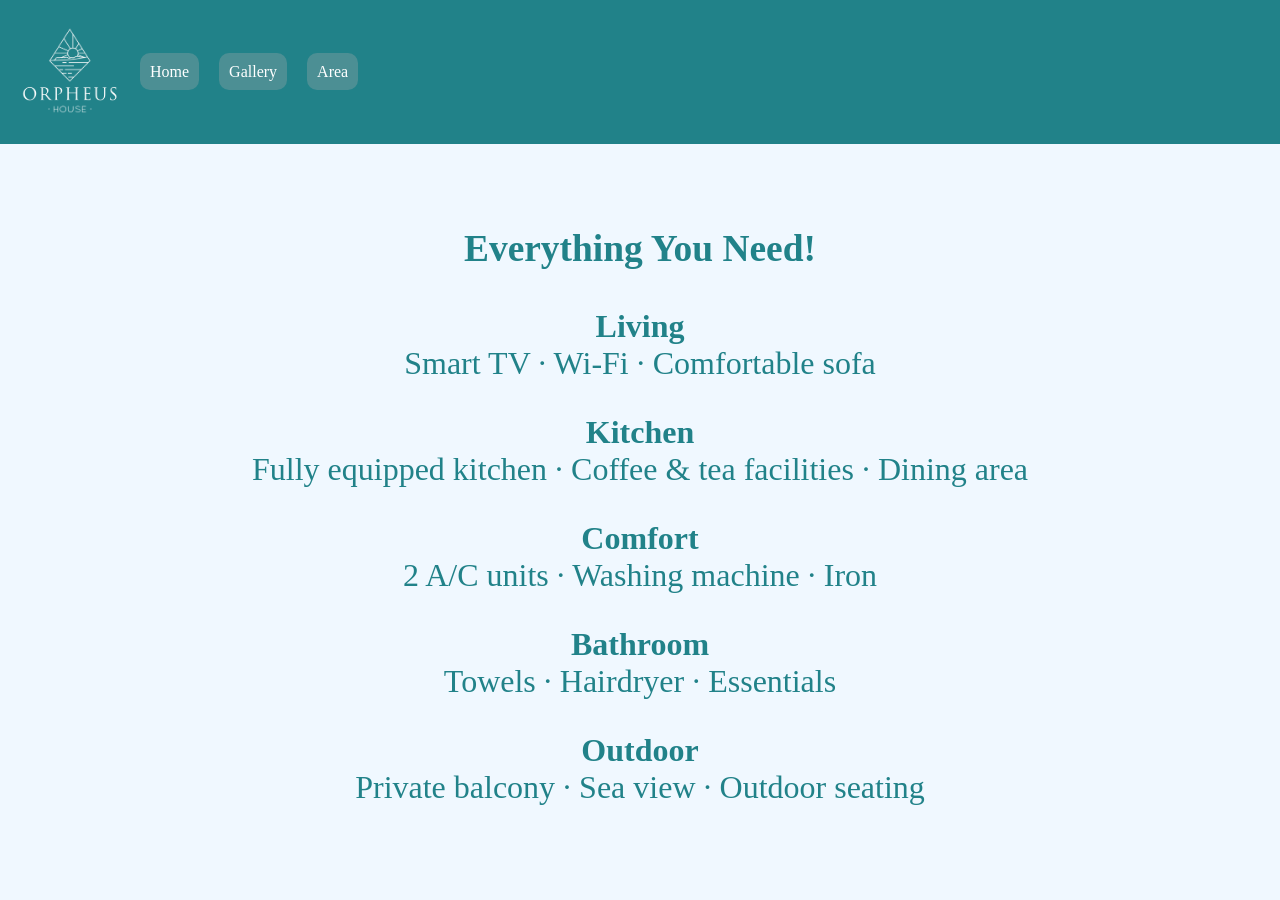
==== amenities.html @ a6a383f1 "Started making the texts for the site." ====
<!DOCTYPE html>
<html lang="en">

<head>
    <meta charset="UTF-8">
    <meta name="viewport" content="width=device-width, initial-scale=1.0">
    <title>Orpheus House Area</title>
    <link rel="stylesheet" href="texts.css">
</head>

<body>
    <div class="container">
        <nav>
            <ul>
                <li class="header-logo"><img src="assets/logo.png" alt="logo"></li>
                <li><a href="index.html">Home</a></li>
                <li><a href="gallery.html">Gallery</a></li>
                <li><a href="koum-kapi.html">Area</a></li>
                <li class="desktop-only-text">
                    <p>We provide everything for your convinience!</p>
                </li>
            </ul>
        </nav>
    </div>
    <div class="great-views-text">
        <h3>Everything You Need!</h3>
        <p><strong>Living</strong><br>
            Smart TV · Wi-Fi · Comfortable sofa</p>
        <p><strong>Kitchen</strong><br>
            Fully equipped kitchen · Coffee & tea facilities · Dining area</p>
        <p><strong>Comfort</strong><br>
            2 A/C units · Washing machine · Iron</p>
                    <p><strong>Bathroom</strong><br>
            Towels · Hairdryer · Essentials</p>
                    <p><strong>Outdoor</strong><br>
            Private balcony · Sea view · Outdoor seating</p>
    </div>
---- texts.css ----
* {
            box-sizing: border-box;
        }
        body {
            margin: 0;
            padding-top: 140px;
            background-color: aliceblue;
            color: #218289;
        }
                .container {
            position: fixed;
            top: 0;
            left: 0;
            width: 100%;
            z-index: 1000;
            background-color: #218289;
        }
        .container img {
            margin: 10px;
            max-width: 100px;
        }
                ul {
            list-style-type: none;
            display: flex;
            justify-content: left;
            padding-left: 10px;
            align-items: center;
            
        }
        a {
            text-decoration: none;
            color: white;      
            padding: 10px;
            border-radius: 10px;
            background-color: #4c8f94;
            margin: 10px;
            
        }
        .desktop-only-text {
            display: none;
        }
        .great-views-text {
            padding: 20px;
            text-align: center;
        }
        @media screen and (min-width: 769px) {
            .great-views-text {
                font-size: 2rem;
                padding: 50px;
            }
        }
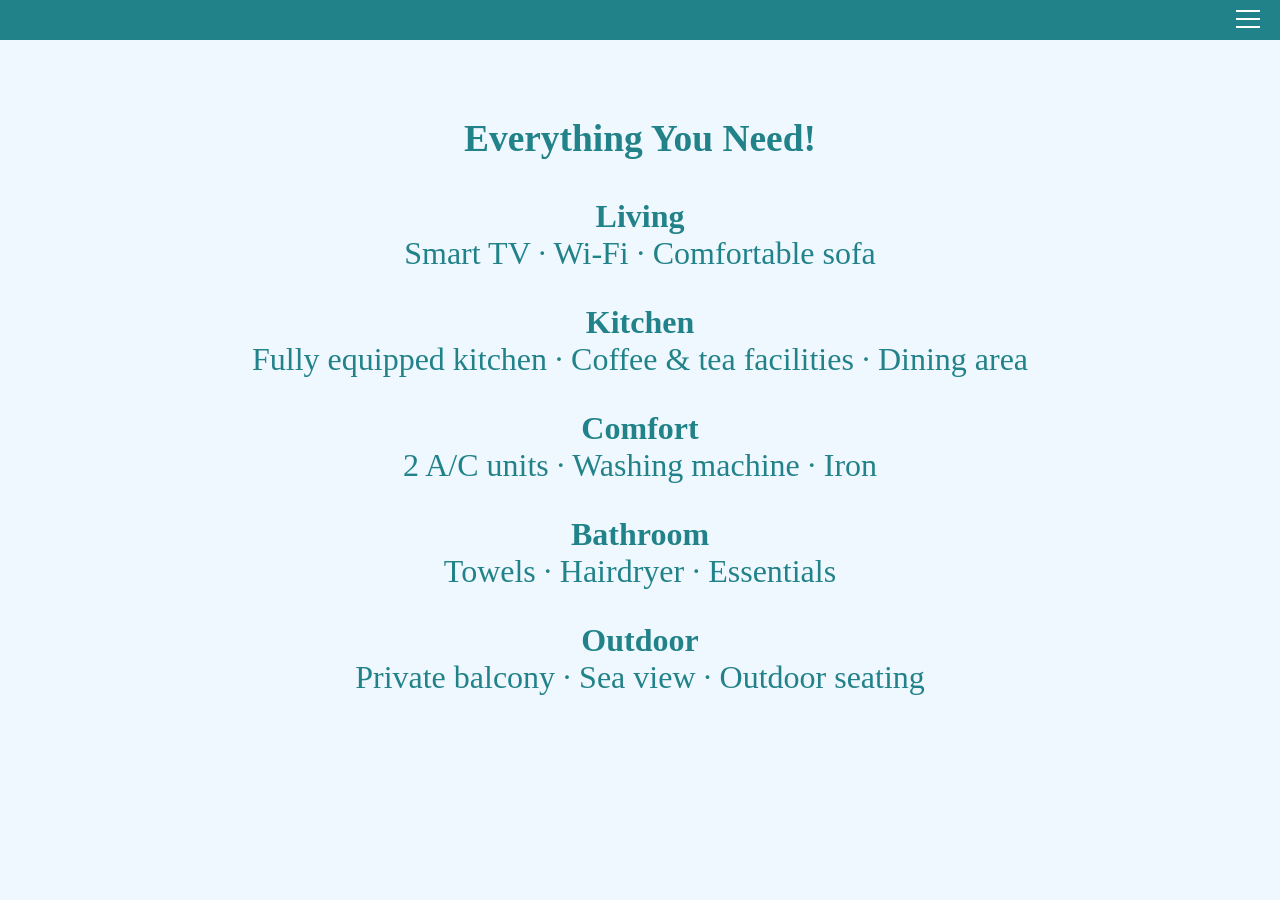
==== commit 38775114: "done with all html and css files. Issue stil exists on index header background image" ====
--- a/amenities.html
+++ b/amenities.html
@@ -11,14 +11,20 @@
 <body>
     <div class="container">
         <nav>
+                    <input class="hamb-checkbox" type="checkbox" id="checkbox"/>
+        <label class="hamb-label" for="checkbox">
+          <span class="line1 hamb-line"></span>
+          <span class="line2 hamb-line"></span>
+          <span class="line3 hamb-line"></span>
+        </label>
             <ul>
                 <li class="header-logo"><img src="assets/logo.png" alt="logo"></li>
                 <li><a href="index.html">Home</a></li>
                 <li><a href="gallery.html">Gallery</a></li>
+                <li><a href="house-description.html">House</a></li>
                 <li><a href="koum-kapi.html">Area</a></li>
-                <li class="desktop-only-text">
-                    <p>We provide everything for your convinience!</p>
-                </li>
+                <li><a href="contact.html">Contact</a></li>
+                <li class="desktop-only-text"><p>Your seaside escape in Chania!</p></li>
             </ul>
         </nav>
     </div>
--- a/texts.css
+++ b/texts.css
@@ -3,10 +3,67 @@
         }
         body {
             margin: 0;
-            padding-top: 140px;
+            padding-top: 30px;
             background-color: aliceblue;
             color: #218289;
         }
+                nav {
+  overflow: auto;
+}
+nav ul {
+  display: none;
+}
+nav ul li {
+
+    padding: 15px;
+}
+nav .hamb-label {
+  position: relative;
+  width: 64px;
+  cursor: hand;
+  float: right;
+  padding: 20px;
+}
+nav .hamb-line {
+  background: white;
+  display: block;
+  height: 2px;
+  position: absolute;
+  width: 24px;
+  transition: all 0.1s ease;
+}
+nav .hamb-line.line1 {
+  top: 10px;
+}
+nav .hamb-line.line2 {
+  top: 18px;
+}
+nav .hamb-line.line3 {
+  top: 26px;
+}
+nav .hamb-checkbox {
+  display: none;
+}
+nav .hamb-checkbox:checked ~ ul {
+  height: 100%;
+  display: flex;
+  flex-direction: column;
+  clear: right;
+}
+nav .hamb-checkbox:checked ~ .hamb-label .line1 {
+  transform: rotate(45deg);
+  top: 18px;
+}
+nav .hamb-checkbox:checked ~ .hamb-label .line2 {
+  background-color: transparent;
+}
+nav .hamb-checkbox:checked ~ .hamb-label .line3 {
+  transform: rotate(-45deg);
+  top: 18px;
+}
+.header-logo {
+    display: none;
+}
                 .container {
             position: fixed;
             top: 0;
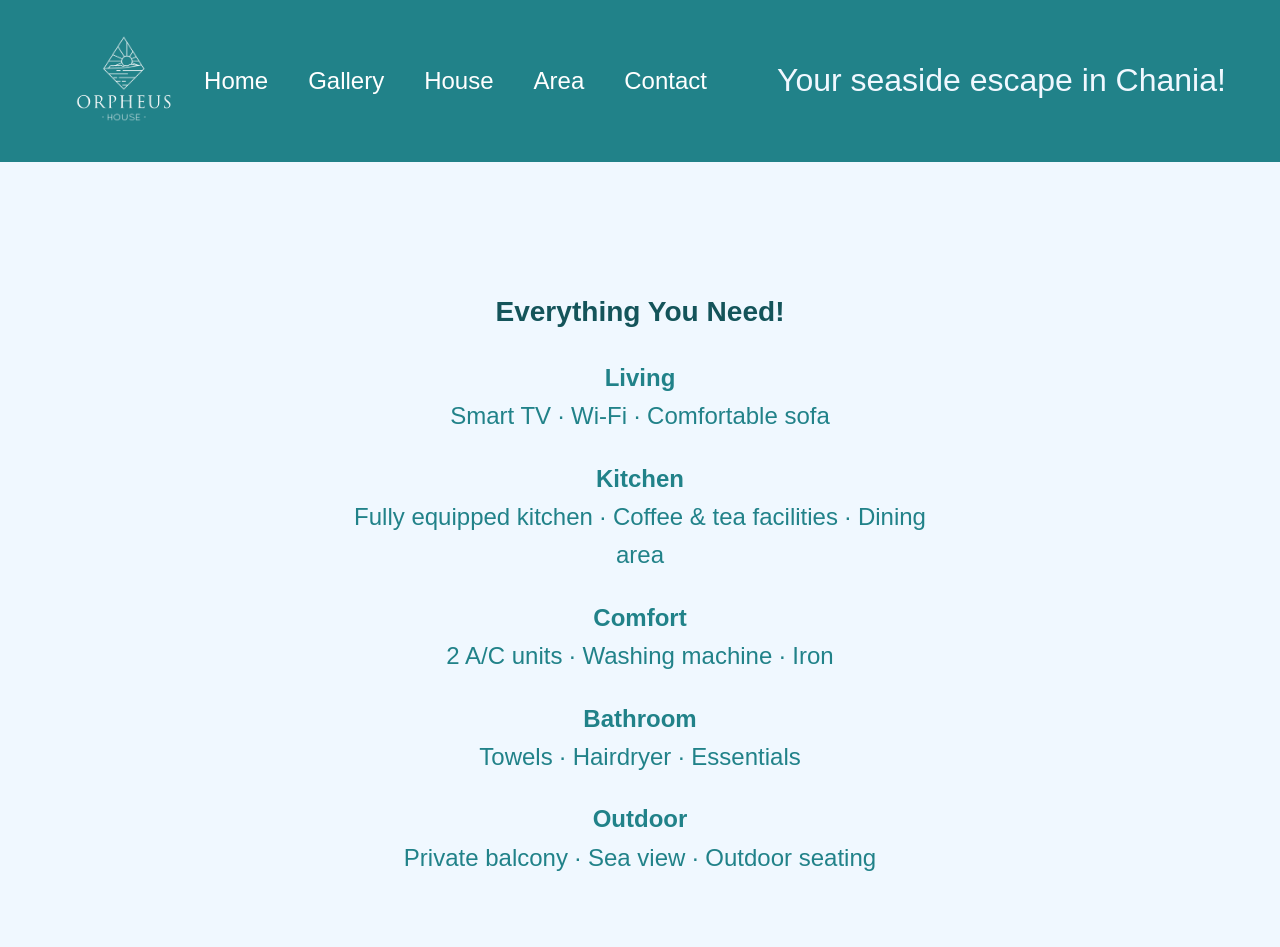
==== commit d73725d7: "continue with the texts and appearance" ====
--- a/amenities.html
+++ b/amenities.html
@@ -28,7 +28,7 @@
             </ul>
         </nav>
     </div>
-    <div class="great-views-text">
+    <div class="amenities-text">
         <h3>Everything You Need!</h3>
         <p><strong>Living</strong><br>
             Smart TV · Wi-Fi · Comfortable sofa</p>
--- a/texts.css
+++ b/texts.css
@@ -1,5 +1,6 @@
         * {
             box-sizing: border-box;
+            font-family: 'Nunito Sans', sans-serif;
         }
         body {
             margin: 0;
@@ -89,7 +90,7 @@
             color: white;      
             padding: 10px;
             border-radius: 10px;
-            background-color: #4c8f94;
+            /* background-color: #4c8f94; */
             margin: 10px;
             
         }
@@ -100,9 +101,117 @@
             padding: 20px;
             text-align: center;
         }
+        /* file house-description.html */
+        .description {
+            padding: 50px;
+    max-width: 800px;
+    margin: 0 auto;
+    line-height: 1.6;
+        }
+        .description h2 {
+            color: #14545a; /* πιο σκούρο απόχρωση για να ξεχωρίζει από το κείμενο */
+    margin-top: 40px;
+    margin-bottom: 15px;
+        }
+        .description p {
+            margin-bottom: 20px;
+        }
+        /* file koum-kapi.html */
+.koum-kapi {
+    padding: 50px;
+    max-width: 800px;
+    margin: 0 auto;
+    line-height: 1.6;
+}
+
+.koum-kapi h2 {
+    color: #14545a; /* πιο σκούρο απόχρωση για να ξεχωρίζει από το κείμενο */
+    margin-top: 40px;
+    margin-bottom: 15px;
+}
+
+.koum-kapi p {
+    margin-bottom: 20px;
+}
+.amenities-text {
+    padding: 50px;
+    max-width: 800px;
+    margin: 0 auto;
+    line-height: 1.6;
+    text-align: center;
+}
+.amenities-text h3 {
+    color: #14545a; /* πιο σκούρο απόχρωση για να ξεχωρίζει από το κείμενο */
+    margin-top: 40px;
+    margin-bottom: 15px;
+
+}
+.amenities-text p {
+    margin-bottom: 20px;
+}
         @media screen and (min-width: 769px) {
+                body {
+            font-size: 1.5rem;
+            margin: 0;
+            padding-top: 200px;
+                                }
+                .header {
+    background-image: linear-gradient(to bottom, rgba(0, 0, 0, 0.3), rgba(0, 0, 0, 0.1)), url("assets/header.jpg");
+    background-size: cover;
+    min-height: 500px;
+
+}
+.header-logo {
+    display: block;
+}
+      nav .hamb-label {
+    display: none;
+  }
+   nav ul {
+        list-style-type: none;
+        display: flex;
+        justify-content: center;
+        padding-left: 10px;
+        align-items: center;
+        
+    }
+
+      nav ul li {
+    height: unset;
+    width: unset;
+    border: none;
+    padding: 0;
+
+  }
+            .desktop-only-text {
+            color: white;
+            font-size: 2rem;
+            display: none;
+            padding-left: 50px;
+        }
             .great-views-text {
                 font-size: 2rem;
                 padding: 50px;
             }
-        }+        }
+
+
+        @media screen and (min-width: 1000px) {
+          .desktop-only-text {
+            display: block;
+            color: aliceblue;
+        }
+                .description {
+            padding: 50px 150px;
+            /* text-align: justify; */
+            max-width: 900px;
+        }
+    .koum-kapi {
+        padding: 50px 150px;
+        max-width: 900px;
+    }
+    .amenities-text {
+        padding: 50px 150px;
+        max-width: 900px; 
+    }
+}
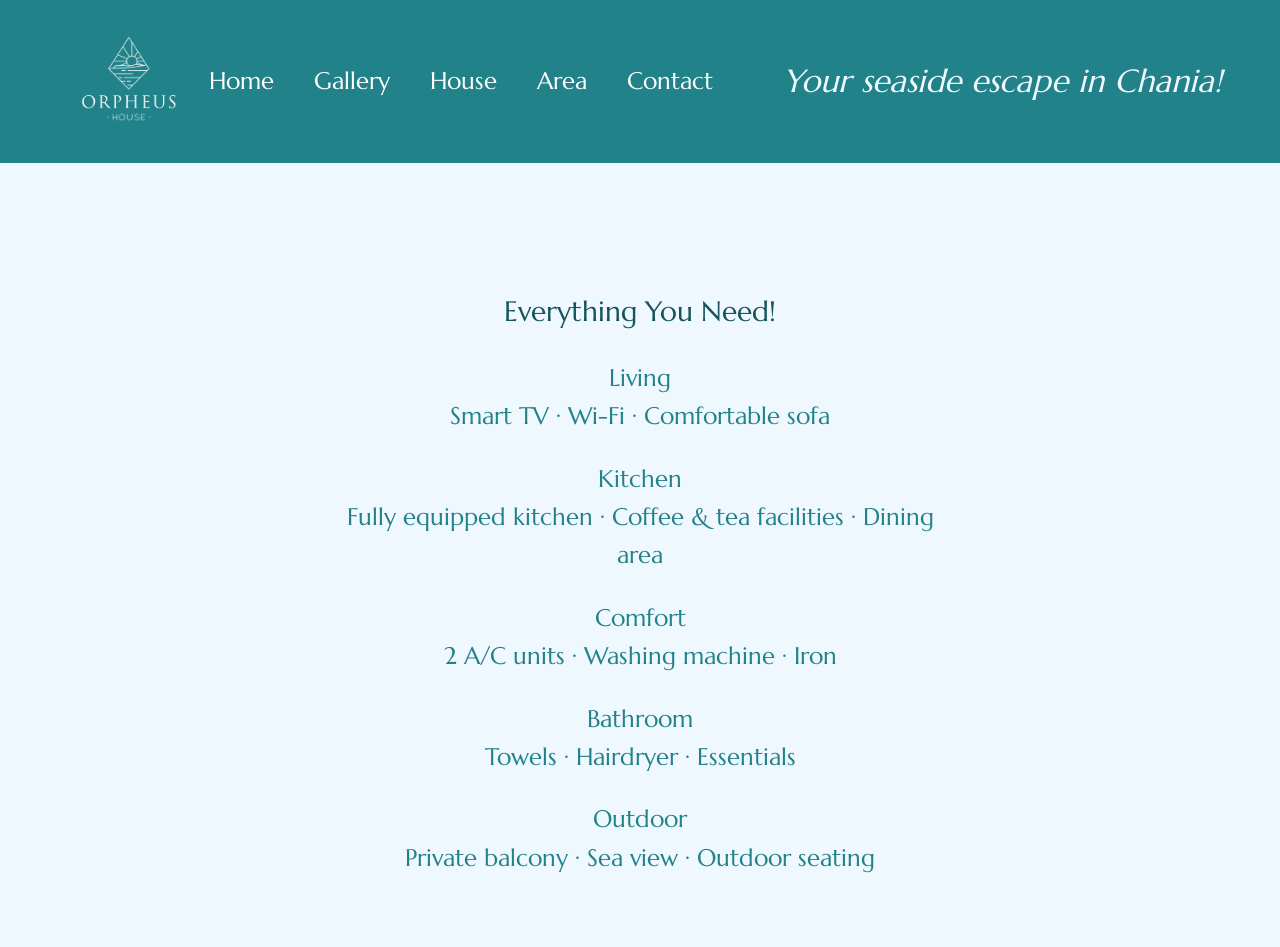
==== commit 5a1c05af: "contact redirect" ====
--- a/amenities.html
+++ b/amenities.html
@@ -23,7 +23,7 @@
                 <li><a href="gallery.html">Gallery</a></li>
                 <li><a href="house-description.html">House</a></li>
                 <li><a href="koum-kapi.html">Area</a></li>
-                <li><a href="contact.html">Contact</a></li>
+                <li><a href="index.html#footer">Contact</a></li>
                 <li class="desktop-only-text"><p>Your seaside escape in Chania!</p></li>
             </ul>
         </nav>
--- a/texts.css
+++ b/texts.css
@@ -1,6 +1,10 @@
+        @import url('https://fonts.googleapis.com/css2?family=Marcellus&display=swap');
+        
         * {
             box-sizing: border-box;
-            font-family: 'Nunito Sans', sans-serif;
+              font-family: "Marcellus", serif;
+  font-weight: 400;
+  font-style: normal;
         }
         body {
             margin: 0;
@@ -101,6 +105,29 @@
             padding: 20px;
             text-align: center;
         }
+        .great-views-pics img{
+            display: block;
+            margin-left: auto;
+            margin-right: auto;
+            width: 100%;
+        }
+        .house-detail-text {
+            padding: 20px;
+            text-align: center;
+        }
+        .house-detail-text h3 {
+            font-weight: 900;
+        }
+        .house-detail-pics {
+            display: flex;
+            flex-direction: column;
+            align-items: center;         
+        }
+        .house-detail-pics img {
+            padding: 20px;
+            width: 100%;
+        }
+      
         /* file house-description.html */
         .description {
             padding: 50px;
@@ -141,7 +168,7 @@
     text-align: center;
 }
 .amenities-text h3 {
-    color: #14545a; /* πιο σκούρο απόχρωση για να ξεχωρίζει από το κείμενο */
+    color: #14545a;
     margin-top: 40px;
     margin-bottom: 15px;
 
@@ -149,6 +176,38 @@
 .amenities-text p {
     margin-bottom: 20px;
 }
+.bedrooms-description {
+    padding: 50px;
+    max-width: 800px;
+    margin: 0 auto;
+    line-height: 1.6;
+
+}
+.bedrooms-description h2 {
+        color: #14545a;
+    margin-top: 40px;
+    margin-bottom: 15px;
+}
+.bedrooms-description p {
+    margin-bottom: 20px;
+}
+.recomendations {
+    padding: 50px;
+    max-width: 800px;
+    margin: 0 auto;
+    line-height: 1.6;
+}
+.recomendations h2{
+            color: #14545a;
+    margin-top: 40px;
+    margin-bottom: 15px;
+}
+.recomendations p {
+    margin-bottom: 20px;
+}
+
+
+
         @media screen and (min-width: 769px) {
                 body {
             font-size: 1.5rem;
@@ -201,11 +260,19 @@
             display: block;
             color: aliceblue;
         }
+                .desktop-only-text p {
+            font-style: italic;
+        }
                 .description {
             padding: 50px 150px;
             /* text-align: justify; */
             max-width: 900px;
         }
+        .house-detail-pics {
+            display: grid;
+            grid-template-columns: repeat(3, 1fr);
+            align-items: center;         
+        }
     .koum-kapi {
         padding: 50px 150px;
         max-width: 900px;
@@ -214,4 +281,8 @@
         padding: 50px 150px;
         max-width: 900px; 
     }
+    .bedrooms-description {
+                padding: 50px 150px;
+        max-width: 900px; 
+    }
 }
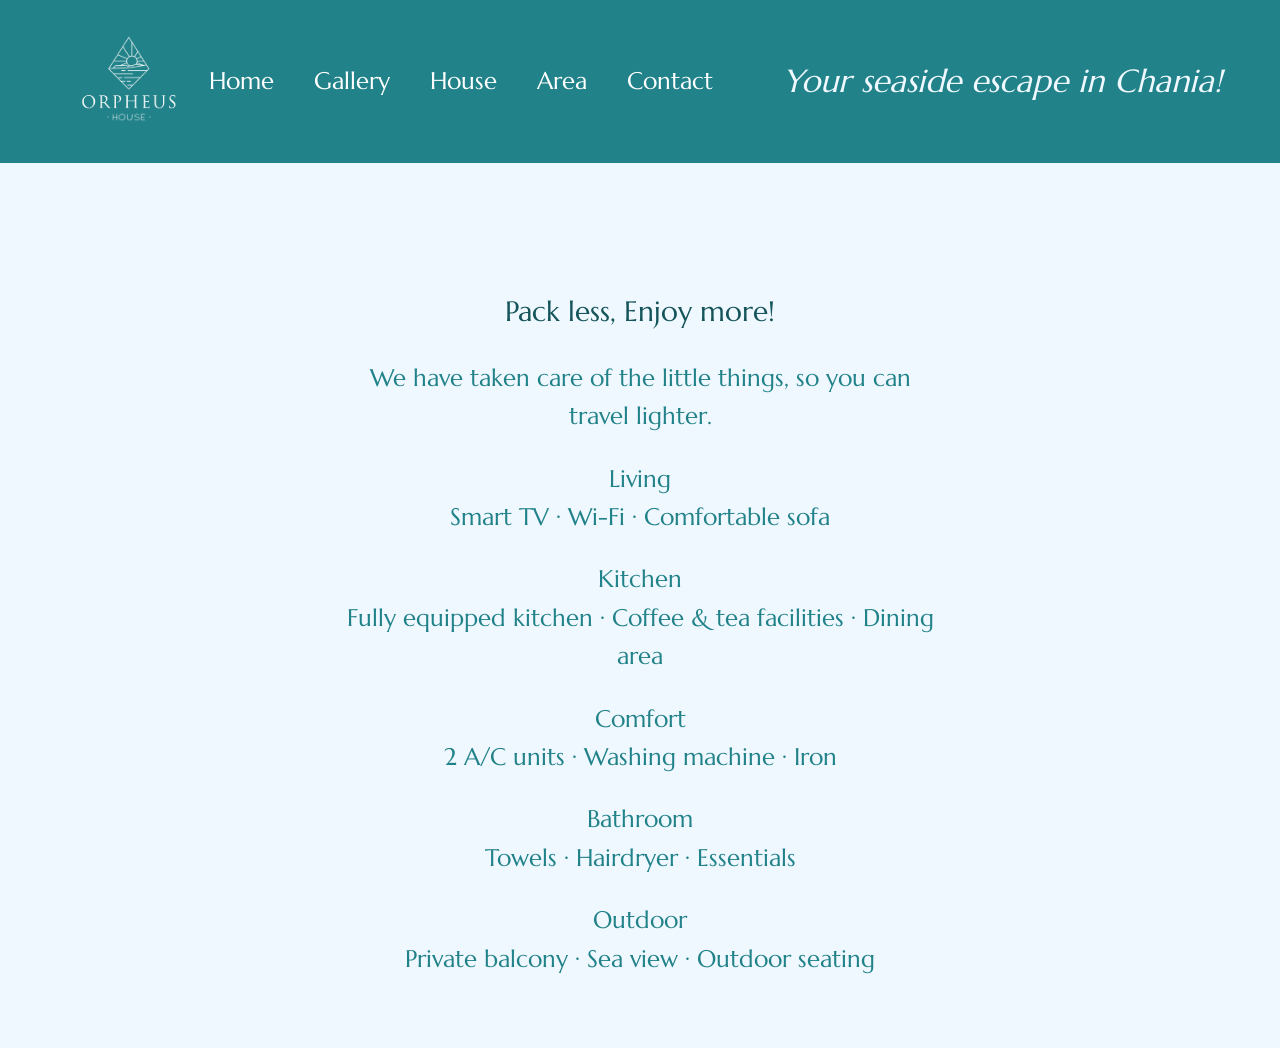
==== commit 37cf6425: "completed koum-kapi.html" ====
--- a/amenities.html
+++ b/amenities.html
@@ -29,7 +29,10 @@
         </nav>
     </div>
     <div class="amenities-text">
-        <h3>Everything You Need!</h3>
+        <h3>Pack less, Enjoy more!</h3>
+        <p><strong>We have taken care of the little things,
+            so you can travel lighter.
+        </strong></p>
         <p><strong>Living</strong><br>
             Smart TV · Wi-Fi · Comfortable sofa</p>
         <p><strong>Kitchen</strong><br>
--- a/texts.css
+++ b/texts.css
@@ -159,6 +159,15 @@
 
 .koum-kapi p {
     margin-bottom: 20px;
+}
+.area-pics {
+    display: flex;
+    flex-direction: column;
+    
+    /* align-items: center; */
+}
+.area-pics img {
+    padding: 20px;
 }
 .amenities-text {
     padding: 50px;
@@ -277,6 +286,19 @@
         padding: 50px 150px;
         max-width: 900px;
     }
+    .area-pics {
+    display: grid;
+    grid-template-columns: repeat(2, 1fr);
+    grid-template-rows: repeat(2, 1fr);
+    grid-template-areas: 
+    "koum-kapi1 koum-kapi2"
+    "koum-kapi3 koum-kapi4";
+    }
+    .area-pics img {
+        width: 100%;
+        padding: 50px;
+    }
+
     .amenities-text {
         padding: 50px 150px;
         max-width: 900px; 
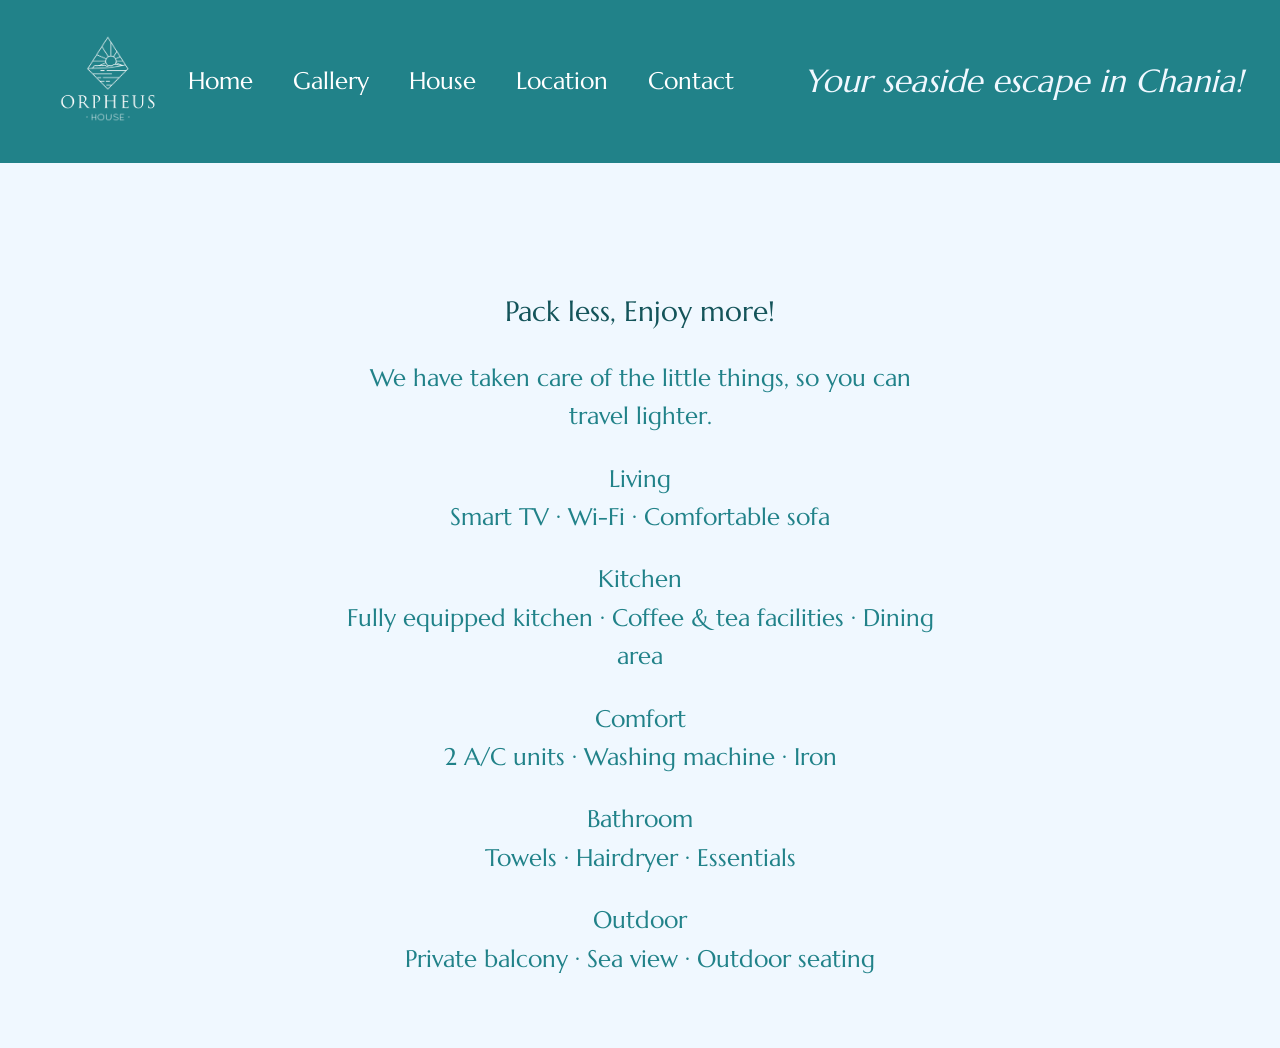
==== commit 59cf8d9e: "more small corrections on text and view" ====
--- a/amenities.html
+++ b/amenities.html
@@ -22,7 +22,7 @@
                 <li><a href="index.html">Home</a></li>
                 <li><a href="gallery.html">Gallery</a></li>
                 <li><a href="house-description.html">House</a></li>
-                <li><a href="koum-kapi.html">Area</a></li>
+                <li><a href="koum-kapi.html">Location</a></li>
                 <li><a href="index.html#footer">Contact</a></li>
                 <li class="desktop-only-text"><p>Your seaside escape in Chania!</p></li>
             </ul>
--- a/texts.css
+++ b/texts.css
@@ -213,6 +213,18 @@
 }
 .recomendations p {
     margin-bottom: 20px;
+}
+
+.recomendations h3 {
+    font-style: italic;
+    font-weight: 700;
+}
+.if-you-love {
+    font-size: 1.8rem;
+    color: #14545a;
+}
+.recomendations h4 {
+    font-weight: 700;
 }
 
 
@@ -307,4 +319,8 @@
                 padding: 50px 150px;
         max-width: 900px; 
     }
+    .if-you-love {
+    font-size: 2.5rem;
+
+}
 }
